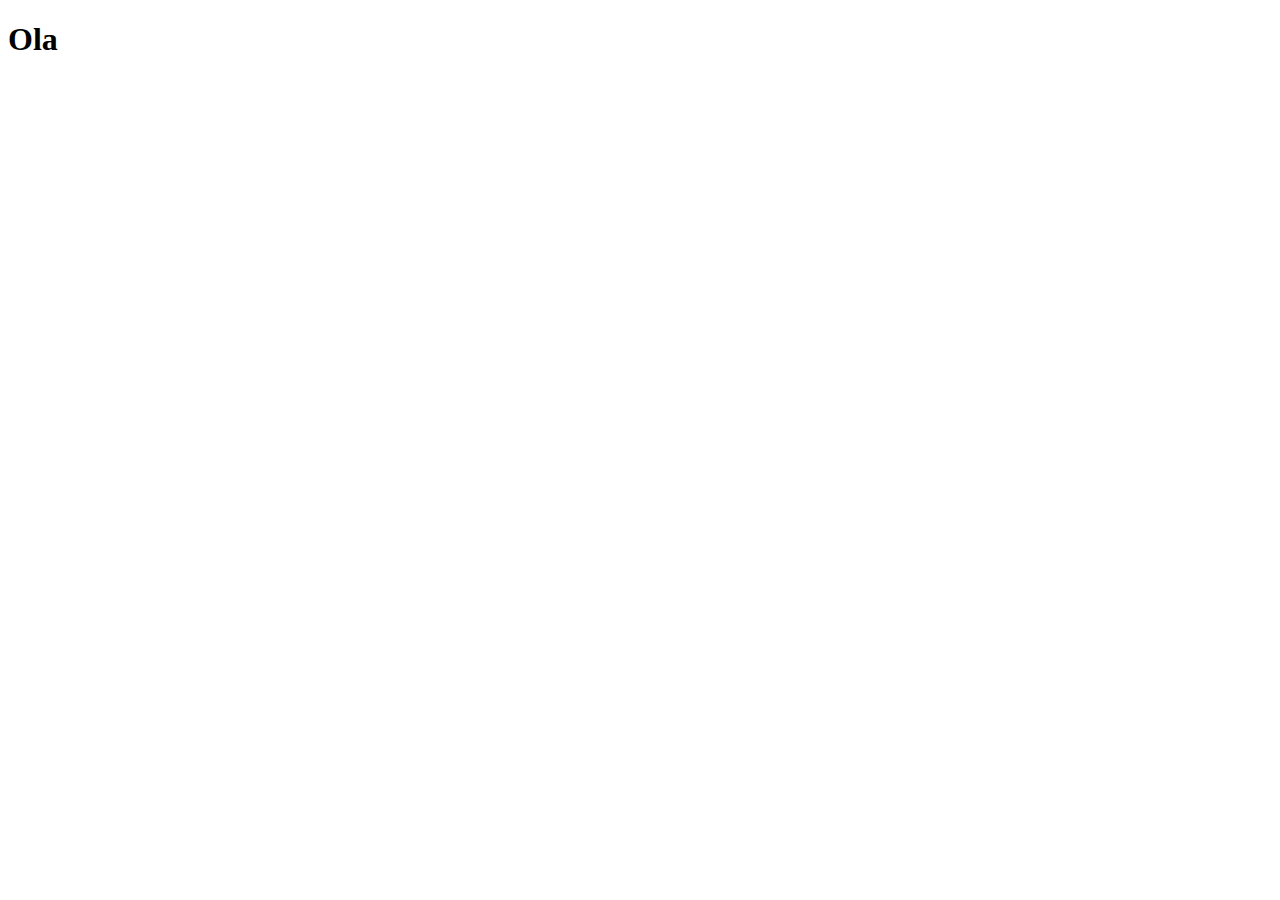
==== index.html @ 071dc2c8 "Create index.html" ====
<!DOCTYPE html>
<html lang="pt-br">
<head>
    <meta charset="UTF-8">
    <meta name="viewport" content="width=device-width, initial-scale=1.0">
    <title>Projeto Redes Sociais</title>
    <link rel="shortcut icon" href="favicon.ico" type="image/x-icon">
</head>
<body>
    <h1>Ola</h1>
</body>
</html>
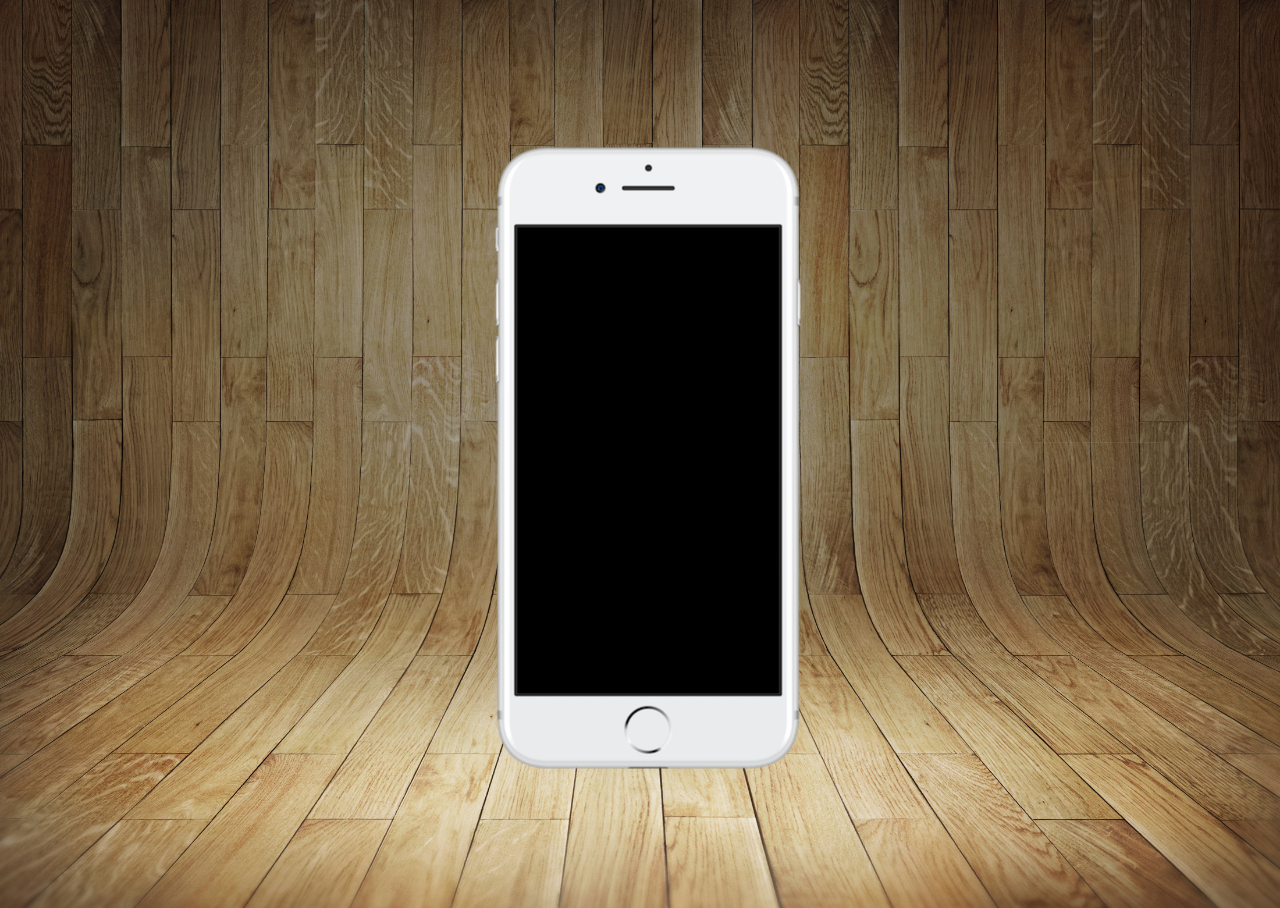
==== commit c429cd66: "criação projeto-social" ====
--- a/index.html
+++ b/index.html
@@ -5,8 +5,16 @@
     <meta name="viewport" content="width=device-width, initial-scale=1.0">
     <title>Projeto Redes Sociais</title>
     <link rel="shortcut icon" href="favicon.ico" type="image/x-icon">
+    <link rel="stylesheet" href="styles/style.css">
 </head>
 <body>
-    <h1>Ola</h1>
+    <main>
+        <section id="telefone">
+
+        </section>
+        <section id="redes sociais">
+
+        </section>
+    </main>
 </body>
 </html>--- a/styles/style.css
+++ b/styles/style.css
@@ -0,0 +1,33 @@
+@charset "UTF-8"    
+
+* {
+    margin: 0px;
+    padding: 0px;
+    font-family:Arial, Helvetica, sans-serif;
+}
+
+html, body {
+    height: 100vh;
+    width: 100vw;
+}
+
+body {
+    background: url(../imagens/fundo-madeira.jpg) no-repeat top center;
+    background-size: cover;
+    background-attachment: fixed;
+}
+
+main {
+    height: 100vh;
+    position: relative;
+}
+
+section#telefone {
+    position: absolute;
+    top: 50%;
+    left: 50%;
+    transform: translate(-50%, -50%);
+    height: 627px;
+    width: 311px;
+    background: url('../imagens/frame-iphone.png') no-repeat;
+}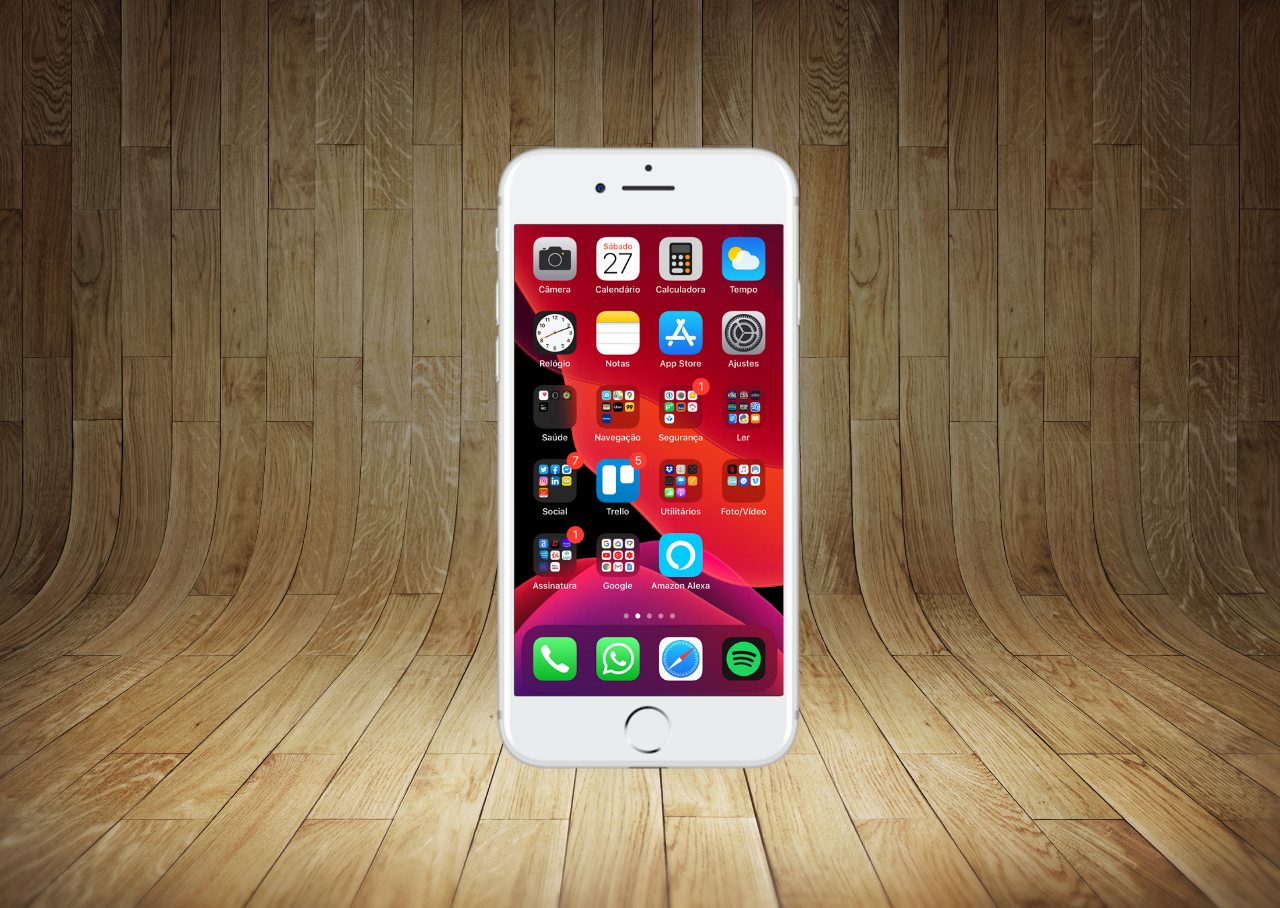
==== commit 63a44d61: "Criei a tela home" ====
--- a/index.html
+++ b/index.html
@@ -10,7 +10,7 @@
 <body>
     <main>
         <section id="telefone">
-
+            <iframe src="home.html" name="tela" id="tela" frameborder="0"></iframe>
         </section>
         <section id="redes sociais">
 
--- a/styles/style.css
+++ b/styles/style.css
@@ -30,4 +30,12 @@
     height: 627px;
     width: 311px;
     background: url('../imagens/frame-iphone.png') no-repeat;
+}
+
+iframe#tela {
+    position: relative;
+    top: 80px;
+    left: 22px;
+    width: 269px;
+    height: 471px;
 }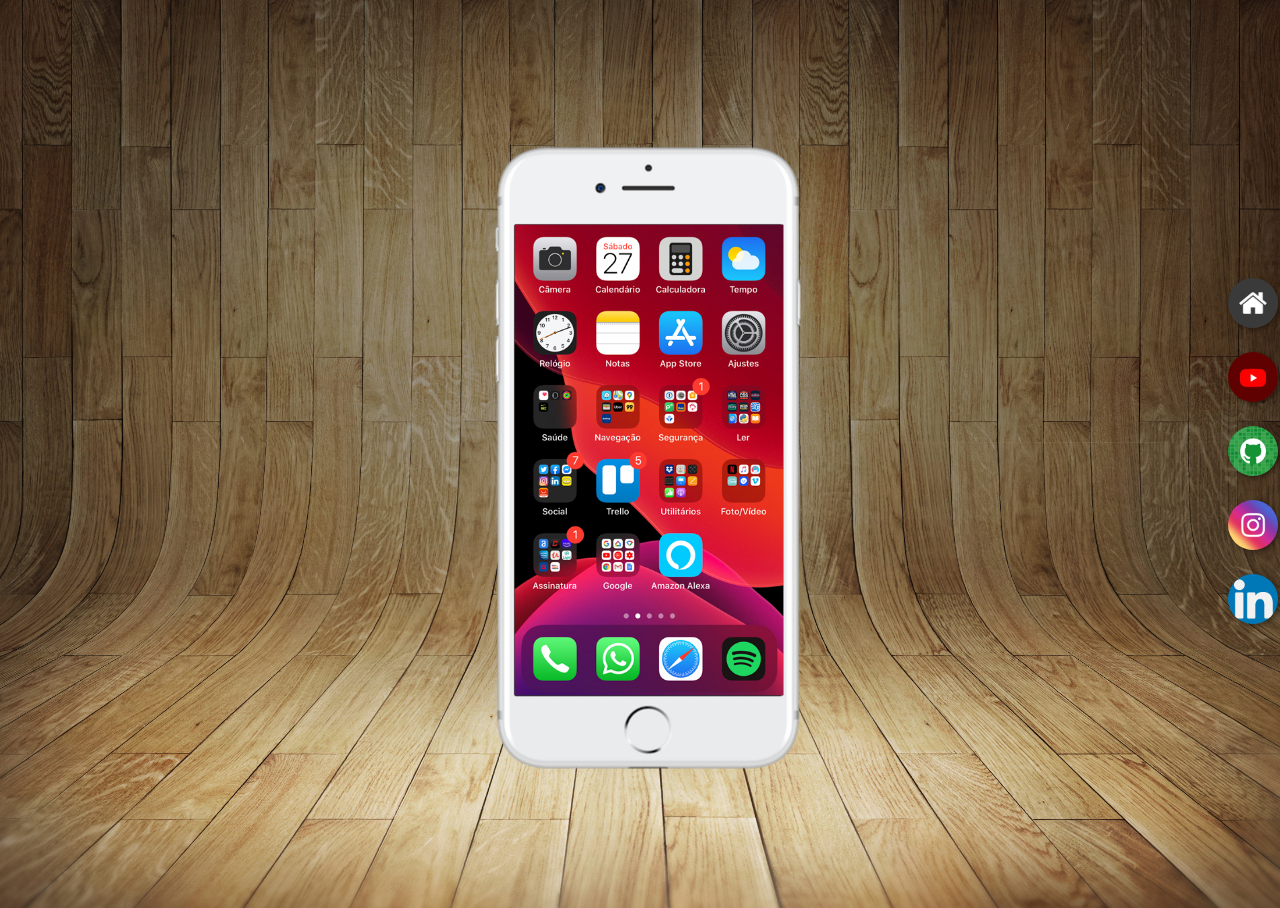
==== commit f56280f6: "botoes na lateral" ====
--- a/index.html
+++ b/index.html
@@ -10,10 +10,17 @@
 <body>
     <main>
         <section id="telefone">
-            <iframe src="home.html" name="tela" id="tela" frameborder="0"></iframe>
+            <iframe src="home.html" name="tela" id="tela" frameborder="0">
+                Seu navegador não é compatível com isso.
+            </iframe>
         </section>
-        <section id="redes sociais">
-
+        <section id="redes-sociais">
+            <a href="#" target="tela"> <img src="imagens/logo-home.jpg" alt="Home"></a><br>
+            <a href="#" target="tela"> <img src="imagens/logo-youtube.jpg" alt="Youtube"></a><br>
+            <a href="#" target="tela"> <img src="imagens/logo-github.jpg" alt="Github"></a><br>
+            <a href="#" target="tela"> <img src="imagens/logo-instagram.jpg" alt="Instagram"></a><br>
+            <a href="#" target="tela"> <img src="imagens/linked.png" alt="Linkedin"></a>
+          
         </section>
     </main>
 </body>
--- a/styles/style.css
+++ b/styles/style.css
@@ -38,4 +38,26 @@
     left: 22px;
     width: 269px;
     height: 471px;
+}
+
+
+section#redes-sociais {
+    display: block;
+    padding-top: 260px;
+    text-align: right;
+}
+
+section#redes-sociais img {
+    width: 50px;
+    margin: 10px;
+    border-radius: 50%;
+    box-shadow: 2px 2px 5px rgba(0, 0, 0, 0.404);
+    box-sizing: border-box;
+}
+
+section#redes-sociais img:hover {
+    border: 2px solid rgba(255, 255, 255, 0.603);
+    transform: translate(-3px, -3px);
+    box-shadow: 5px 5px 10px rgba(0, 0, 0, 0.596);
+    transition: transform 0.2s, border .3s;
 }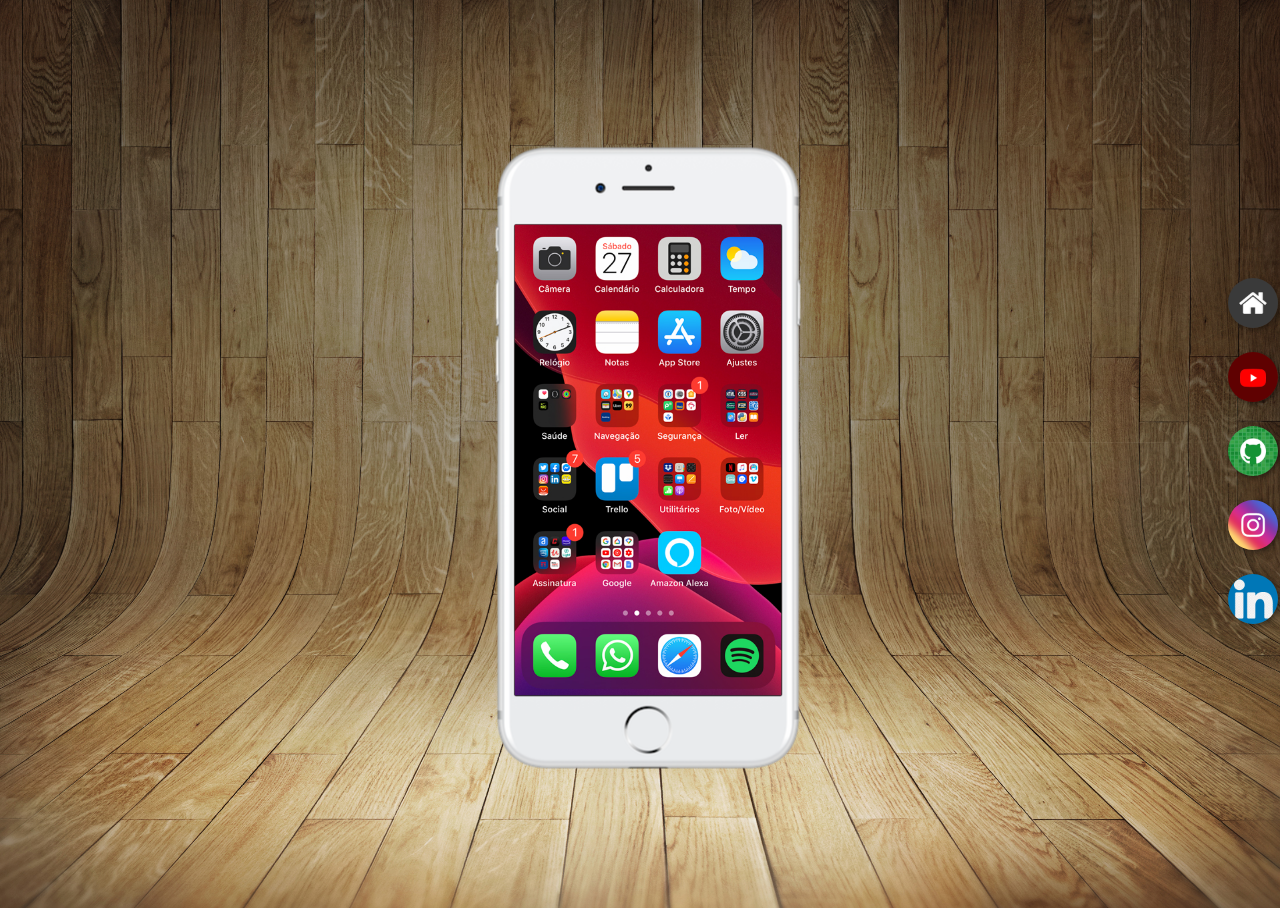
==== commit 67ff3ba2: "finalizando projeto" ====
--- a/index.html
+++ b/index.html
@@ -15,11 +15,11 @@
             </iframe>
         </section>
         <section id="redes-sociais">
-            <a href="#" target="tela"> <img src="imagens/logo-home.jpg" alt="Home"></a><br>
-            <a href="#" target="tela"> <img src="imagens/logo-youtube.jpg" alt="Youtube"></a><br>
-            <a href="#" target="tela"> <img src="imagens/logo-github.jpg" alt="Github"></a><br>
-            <a href="#" target="tela"> <img src="imagens/logo-instagram.jpg" alt="Instagram"></a><br>
-            <a href="#" target="tela"> <img src="imagens/linked.png" alt="Linkedin"></a>
+            <a href="home.html" target="tela"> <img src="imagens/logo-home.jpg" alt="Home"></a><br>
+            <a href="youtube.html" target="tela"> <img src="imagens/logo-youtube.jpg" alt="Youtube"></a><br>
+            <a href="github.html" target="tela"> <img src="imagens/logo-github.jpg" alt="Github"></a><br>
+            <a href="instagram.html" target="tela"> <img src="imagens/logo-instagram.jpg" alt="Instagram"></a><br>
+            <a href="linkedin.html" target="tela"> <img src="imagens/linked.png" alt="Linkedin"></a>
           
         </section>
     </main>
--- a/styles/style.css
+++ b/styles/style.css
@@ -36,7 +36,7 @@
     position: relative;
     top: 80px;
     left: 22px;
-    width: 269px;
+    width: 267px;
     height: 471px;
 }
 
